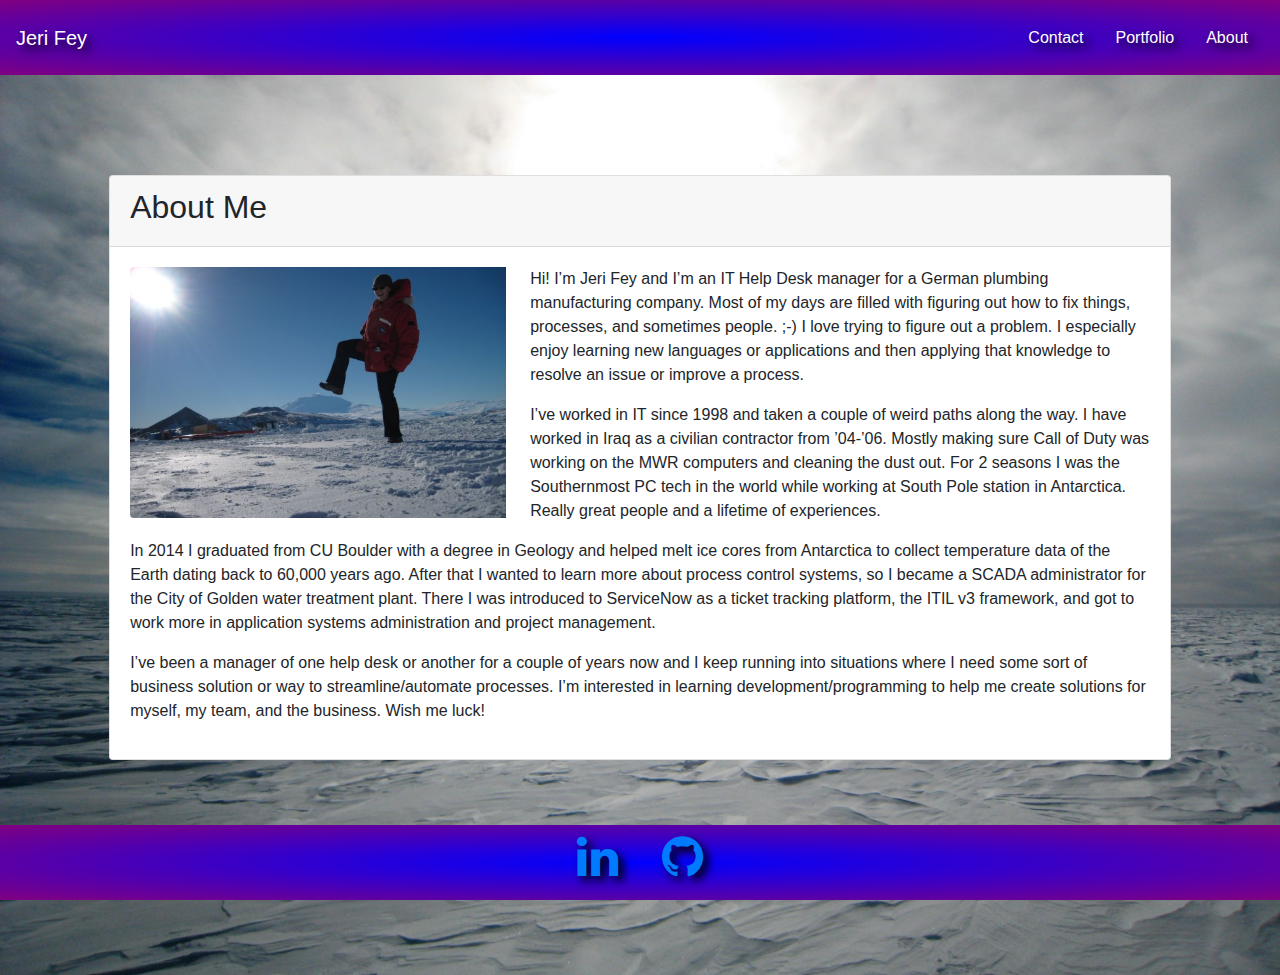
==== about.html @ b5c99cdd "Added about.html" ====
<!DOCTYPE html>
<html lang="en">

<head>

    <!-- Required meta tags -->
    <meta charset="utf-8">
    <meta name="viewport" content="width=device-width, initial-scale=1">

    <!-- Site Favicon -->
    <link rel="icon" href="./images/favicon.ico" type="image/x-icon">

    <!-- Add icon library -->
    <link rel="stylesheet" href="https://cdnjs.cloudflare.com/ajax/libs/font-awesome/4.7.0/css/font-awesome.min.css">

    <!-- Reset CSS for any browser -->
    <link rel="stylesheet" type="text/css" href="css/reset.css">
    <!-- Bootstrap CSS -->
    <link rel="stylesheet" href="https://maxcdn.bootstrapcdn.com/bootstrap/4.0.0/css/bootstrap.min.css">
    <link rel="stylesheet" href="https://stackpath.bootstrapcdn.com/bootstrap/4.5.2/css/bootstrap.min.css"
        integrity="sha384-JcKb8q3iqJ61gNV9KGb8thSsNjpSL0n8PARn9HuZOnIxN0hoP+VmmDGMN5t9UJ0Z" crossorigin="anonymous" />
    <!-- Additional CSS -->
    <link rel="stylesheet" type="text/css" href="css/styles.css" />
    <!-- JQuery CDN links -->
    <script src="https://code.jquery.com/jquery-3.5.1.slim.min.js"
        integrity="sha384-DfXdz2htPH0lsSSs5nCTpuj/zy4C+OGpamoFVy38MVBnE+IbbVYUew+OrCXaRkfj"
        crossorigin="anonymous"></script>
    <!-- <script src="https://cdn.jsdelivr.net/npm/popper.js@1.16.1/dist/umd/popper.min.js"
        integrity="sha384-9/reFTGAW83EW2RDu2S0VKaIzap3H66lZH81PoYlFhbGU+6BZp6G7niu735Sk7lN"
        crossorigin="anonymous"></script> -->

    <!-- Bootstrap JavaScrip CDN -->
    <script src="https://stackpath.bootstrapcdn.com/bootstrap/4.5.2/js/bootstrap.min.js"
        integrity="sha384-B4gt1jrGC7Jh4AgTPSdUtOBvfO8shuf57BaghqFfPlYxofvL8/KUEfYiJOMMV+rV"
        crossorigin="anonymous"></script>
    <script src="https://maxcdn.bootstrapcdn.com/bootstrap/4.0.0/js/bootstrap.min.js"></script>
    <title>Jeri_s Responsive Portfolio Site</title>

</head>

<body>
    <!-- start nav bar -->
    <nav class="navbar navbar-expand-lg navbar-light bg-light" id="grad1" class="align-center text-center">
        <div class="d-flex flex-grow-1">
            <span class="w-100 d-lg-none d-block">
                <!-- hidden spacer to center brand on mobile --></span>
            <a class="navbar-brand d-lg-inline-block" href="./index.html" id="navbar">Jeri Fey</a>
            </a>
            <div class="w-100 text-right">
                <button class="navbar-toggler" type="button" data-toggle="collapse" data-target="#myNavbar">
                    <span class="navbar-toggler-icon"></span>
                </button>
            </div>
        </div>
        <div class="collapse navbar-collapse flex-grow-1 text-right" id="myNavbar">
            <ul class="navbar-nav ml-auto flex-nowrap">
                <li class="nav-item">
                    <a href="./contact.html" class="nav-link m-2 menu-item nav-active" id="navbar">Contact</a>
                </li>
                <li class="nav-item">
                    <a href="./portfolio.html" class="nav-link m-2 menu-item" id="navbar">Portfolio</a>
                </li>
                <li class="nav-item">
                    <a href="./index.html" class="nav-link m-2 menu-item" id="navbar">About</a>
                </li>
            </ul>
        </div>
    </nav>
    <!-- end nav bar -->

    <!-- For Responsive Background image -->
    <div class="bg">
        <!-- <div class="container p-5 my-5 bg-light"> -->

        <div class="row">
            <div class="col-md-1"></div>
            <div id="card" class="col-md-10">
                <div class="card">
                    <div class="card-header">
                        <h2>About Me</h2>
                        <span class="border-bottom"></span>
                    </div>

                    <section class="card-body">
                        <img class="pr-4 rounded float-left " src="./images/MtErebus.jpg"
                            alt="Jeri stepping on Mt. Erebus volcano" width="400px">

                        <p>Hi! I’m Jeri Fey and I’m an IT Help Desk manager for a German
                            plumbing manufacturing company.
                            Most of my days are filled
                            with figuring out how to fix things, processes, and sometimes people. ;-) I love trying to
                            figure
                            out a problem. I especially
                            enjoy learning new languages or applications and then applying that knowledge to resolve an
                            issue or improve a process.</p>
                        <p>I’ve worked in IT since 1998 and taken a couple of weird paths along the way. I have worked
                            in Iraq as a civilian
                            contractor from ’04-’06. Mostly making sure Call of Duty was working on the MWR computers
                            and cleaning the dust out. For
                            2 seasons I was the Southernmost PC tech in the world while working at South Pole station in
                            Antarctica. Really great
                            people and a lifetime of experiences.</p>
                        <p>In 2014 I graduated from CU Boulder with a degree in Geology and helped melt ice cores from
                            Antarctica to collect
                            temperature data of the Earth dating back to 60,000 years ago. After that I wanted to learn
                            more about process control
                            systems, so I became a SCADA administrator for the City of Golden water treatment plant.
                            There I was introduced to
                            ServiceNow as a ticket tracking platform, the ITIL v3 framework, and got to work more in
                            application systems administration and project management.</p>
                        <p>I’ve been a manager of one help desk or another for a couple of years now and I keep running
                            into situations where I
                            need some sort of business solution or way to streamline/automate processes. I’m interested
                            in learning
                            development/programming to help me create solutions for myself, my team, and the business.
                            Wish me luck!</p>
                    </section>
                </div>

            </div>
        </div>

        <footer class="fixed-bottom align-center">
            <div id="grad1" class="align-center text-center" style="color: white;">
                <nav class="justify-content-center navbar navbar-expand-lg navbar-light">
                    <span>
                        <a href="https://www.linkedin.com/in/jerifey/" class="fa fa-linkedin btn-footer" target="_blank"
                            style="padding-right: 20px;"></a>
                        <!-- <a href="https://www.instagram.com/jerifey/" class="fa fa-instagram btn-footer" target="_blank"></a> -->
                        <a href="https://github.com/jericfey?tab=repositories/" class="fa fa-github btn-footer"
                            target="_blank" style="padding-left: 20px;"></a>
                    </span>
                </nav>
            </div>
        </footer>

</body>

</html>
---- css/styles.css ----
p {
  font-size: 16px;
}

/* responsive background image */
body,
html {
  height: 100%;
}

.bg {
  /* The image used */
  background-image: url("../images/SouthPole_bg.jpg");
  overflow-x: hidden;
  /* Full height */
  height: 100%;

  /* Center and scale the image */
  background-position: center;
  background-repeat: no-repeat;
  background-size: cover;
}

nav {
  position: relative;
  z-index: 5;
}

#navbar {
  color: white;
  text-shadow: 5px 5px 10px black;
}
.contact-form {
  margin-top: 100px;
}

#card {
  margin-top: 100px;
}

/* footer gradiant */
#grad1 {
  height: 75px;
  background-color: #cccccc;
  background-image: radial-gradient(Blue, purple);
  color: white;
}

.btn-footer {
  font-size: 3rem;
  text-shadow: 5px 5px 10px black;
}

@media only screen and (max-width: 770px) {
  #navbar {
    color: black;
  }
}
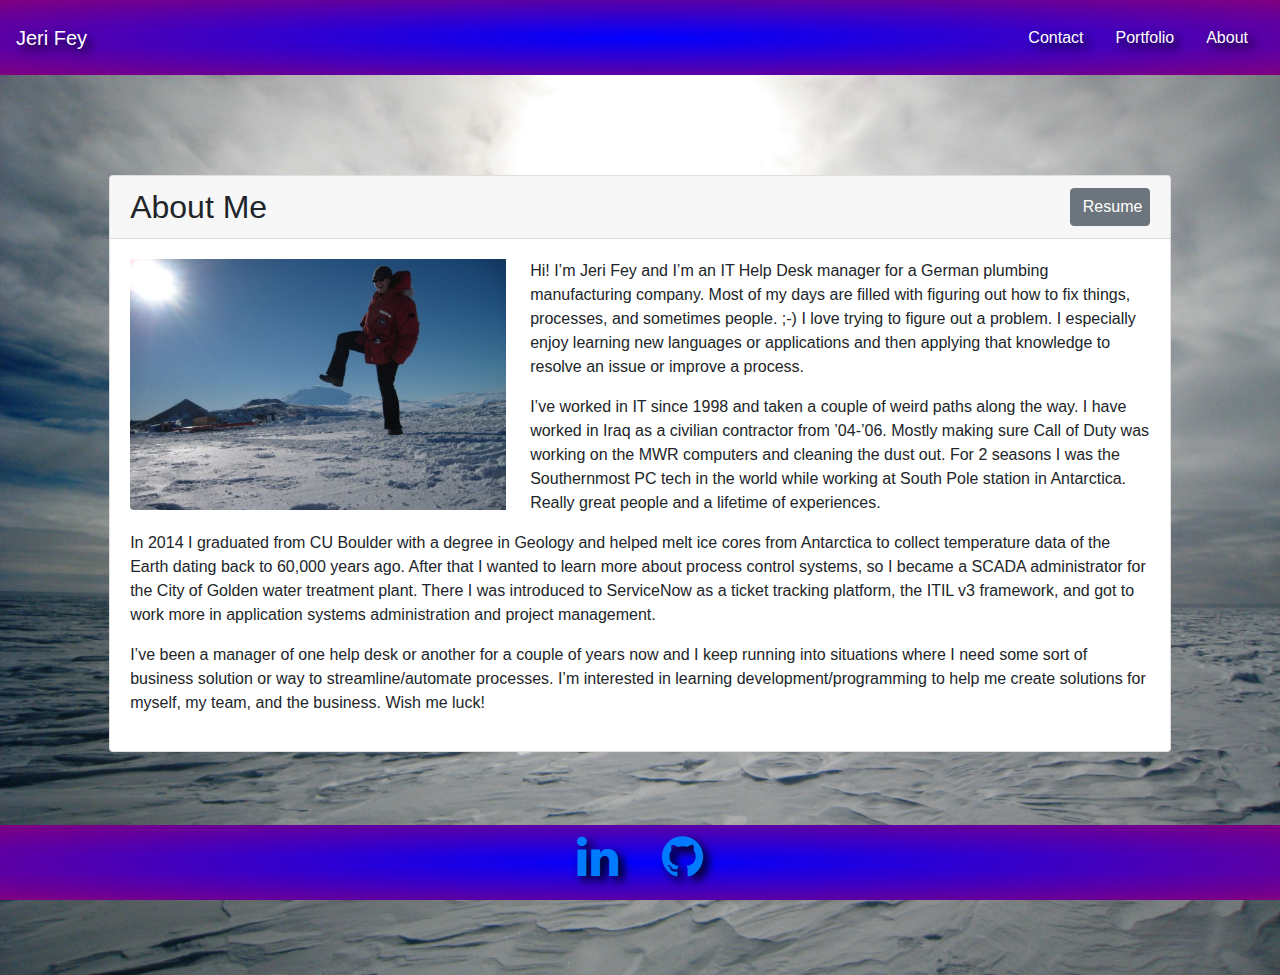
==== commit b8115266: "added resume button" ====
--- a/about.html
+++ b/about.html
@@ -16,31 +16,21 @@
     <!-- Reset CSS for any browser -->
     <link rel="stylesheet" type="text/css" href="css/reset.css">
     <!-- Bootstrap CSS -->
+    <link rel="stylesheet" type="text/css" href="css/reset.css">
     <link rel="stylesheet" href="https://maxcdn.bootstrapcdn.com/bootstrap/4.0.0/css/bootstrap.min.css">
     <link rel="stylesheet" href="https://stackpath.bootstrapcdn.com/bootstrap/4.5.2/css/bootstrap.min.css"
         integrity="sha384-JcKb8q3iqJ61gNV9KGb8thSsNjpSL0n8PARn9HuZOnIxN0hoP+VmmDGMN5t9UJ0Z" crossorigin="anonymous" />
     <!-- Additional CSS -->
     <link rel="stylesheet" type="text/css" href="css/styles.css" />
-    <!-- JQuery CDN links -->
-    <script src="https://code.jquery.com/jquery-3.5.1.slim.min.js"
-        integrity="sha384-DfXdz2htPH0lsSSs5nCTpuj/zy4C+OGpamoFVy38MVBnE+IbbVYUew+OrCXaRkfj"
-        crossorigin="anonymous"></script>
-    <!-- <script src="https://cdn.jsdelivr.net/npm/popper.js@1.16.1/dist/umd/popper.min.js"
-        integrity="sha384-9/reFTGAW83EW2RDu2S0VKaIzap3H66lZH81PoYlFhbGU+6BZp6G7niu735Sk7lN"
-        crossorigin="anonymous"></script> -->
 
-    <!-- Bootstrap JavaScrip CDN -->
-    <script src="https://stackpath.bootstrapcdn.com/bootstrap/4.5.2/js/bootstrap.min.js"
-        integrity="sha384-B4gt1jrGC7Jh4AgTPSdUtOBvfO8shuf57BaghqFfPlYxofvL8/KUEfYiJOMMV+rV"
-        crossorigin="anonymous"></script>
-    <script src="https://maxcdn.bootstrapcdn.com/bootstrap/4.0.0/js/bootstrap.min.js"></script>
+
     <title>Jeri_s Responsive Portfolio Site</title>
+
 
 </head>
 
 <body>
-    <!-- start nav bar -->
-    <nav class="navbar navbar-expand-lg navbar-light bg-light" id="grad1" class="align-center text-center">
+    <nav class="navbar navbar-expand-lg navbar-light bg-light" id="grad1">
         <div class="d-flex flex-grow-1">
             <span class="w-100 d-lg-none d-block">
                 <!-- hidden spacer to center brand on mobile --></span>
@@ -61,13 +51,13 @@
                     <a href="./portfolio.html" class="nav-link m-2 menu-item" id="navbar">Portfolio</a>
                 </li>
                 <li class="nav-item">
-                    <a href="./index.html" class="nav-link m-2 menu-item" id="navbar">About</a>
+                    <a href="./about.html" class="nav-link m-2 menu-item" id="navbar">About</a>
                 </li>
+
             </ul>
         </div>
     </nav>
     <!-- end nav bar -->
-
     <!-- For Responsive Background image -->
     <div class="bg">
         <!-- <div class="container p-5 my-5 bg-light"> -->
@@ -78,7 +68,11 @@
                 <div class="card">
                     <div class="card-header">
                         <h2>About Me</h2>
+
+                        <button type="button" class="btn btn-secondary btn-md float-md-right" id="resume">Resume</button>
+
                         <span class="border-bottom"></span>
+
                     </div>
 
                     <section class="card-body">
@@ -119,7 +113,6 @@
 
             </div>
         </div>
-
         <footer class="fixed-bottom align-center">
             <div id="grad1" class="align-center text-center" style="color: white;">
                 <nav class="justify-content-center navbar navbar-expand-lg navbar-light">
@@ -134,6 +127,19 @@
             </div>
         </footer>
 
+        <!-- JQuery CDN links -->
+        <script src="https://code.jquery.com/jquery-3.5.1.slim.min.js"
+            integrity="sha384-DfXdz2htPH0lsSSs5nCTpuj/zy4C+OGpamoFVy38MVBnE+IbbVYUew+OrCXaRkfj"
+            crossorigin="anonymous"></script>
+        <script src="https://cdn.jsdelivr.net/npm/popper.js@1.16.1/dist/umd/popper.min.js"
+            integrity="sha384-9/reFTGAW83EW2RDu2S0VKaIzap3H66lZH81PoYlFhbGU+6BZp6G7niu735Sk7lN"
+            crossorigin="anonymous"></script>
+
+        <!-- Bootstrap JavaScrip CDN -->
+        <script src="https://stackpath.bootstrapcdn.com/bootstrap/4.5.2/js/bootstrap.min.js"
+            integrity="sha384-B4gt1jrGC7Jh4AgTPSdUtOBvfO8shuf57BaghqFfPlYxofvL8/KUEfYiJOMMV+rV"
+            crossorigin="anonymous"></script>
+        <script src="https://maxcdn.bootstrapcdn.com/bootstrap/4.0.0/js/bootstrap.min.js"></script>
 </body>
 
 </html>--- a/css/styles.css
+++ b/css/styles.css
@@ -19,10 +19,15 @@
   background-position: center;
   background-repeat: no-repeat;
   background-size: cover;
+  position: relative;
+}
+
+#welcome {
+  position: absolute;
 }
 
 nav {
-  position: relative;
+  /* position: relative; */
   z-index: 5;
 }
 
@@ -36,6 +41,18 @@
 
 #card {
   margin-top: 100px;
+}
+
+h2 {
+  display: inline;
+  margin: 0;
+  
+}
+#resume {
+  float: right;
+  display: inline-flex;
+  width: 80px;
+  padding-left: ;
 }
 
 /* footer gradiant */
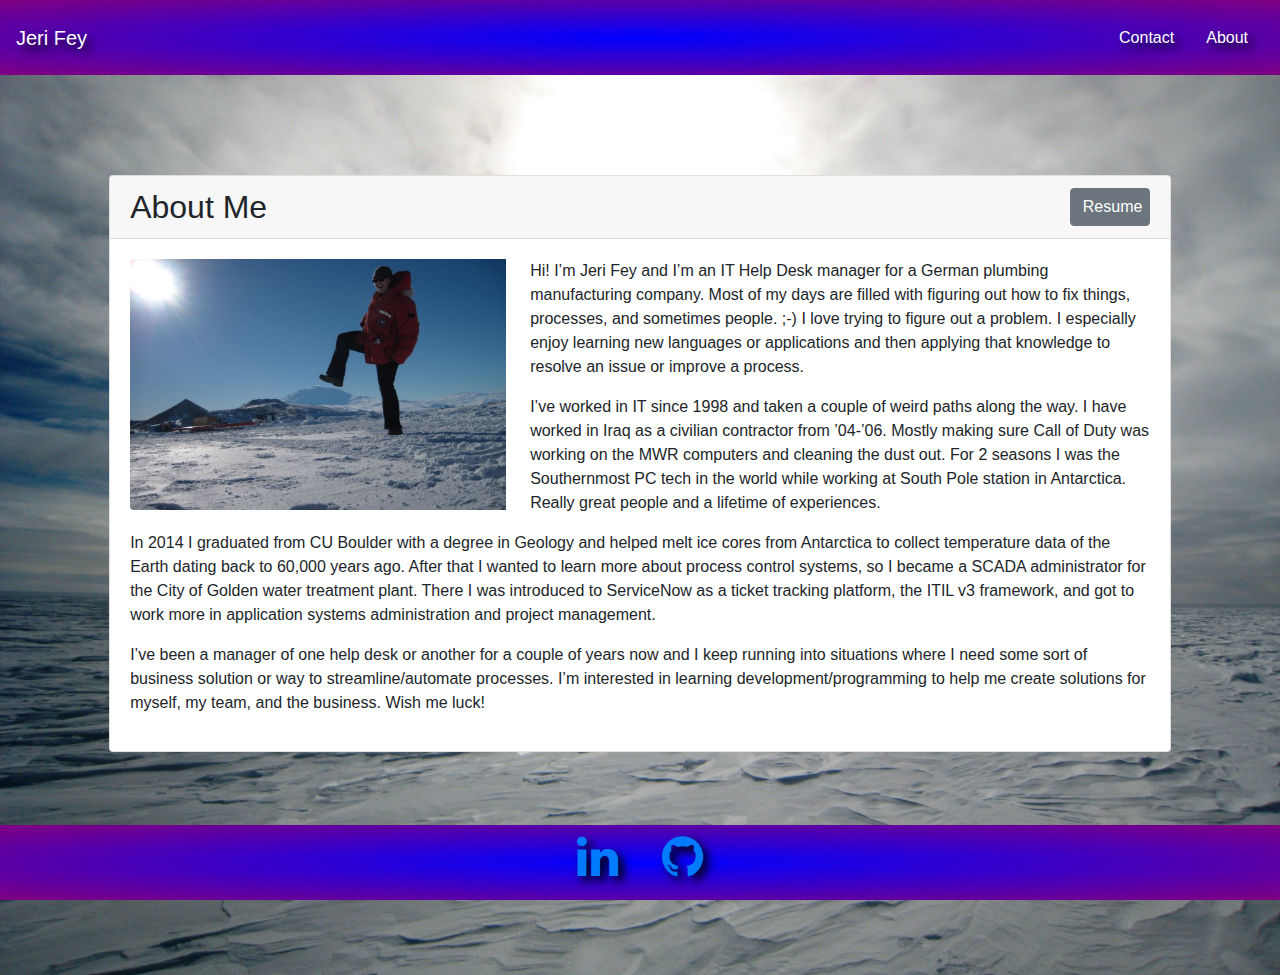
==== commit 3eefbe1e: "Updated resume, index page and new project" ====
--- a/about.html
+++ b/about.html
@@ -47,9 +47,9 @@
                 <li class="nav-item">
                     <a href="./contact.html" class="nav-link m-2 menu-item nav-active" id="navbar">Contact</a>
                 </li>
-                <li class="nav-item">
+                <!-- <li class="nav-item">
                     <a href="./portfolio.html" class="nav-link m-2 menu-item" id="navbar">Portfolio</a>
-                </li>
+                </li> -->
                 <li class="nav-item">
                     <a href="./about.html" class="nav-link m-2 menu-item" id="navbar">About</a>
                 </li>
@@ -67,9 +67,10 @@
             <div id="card" class="col-md-10">
                 <div class="card">
                     <div class="card-header">
-                        <h2>About Me</h2>
+                        <h2 id="about">About Me</h2>
 
-                        <button type="button" class="btn btn-secondary btn-md float-md-right" id="resume">Resume</button>
+                        <button type="button" class="btn btn-secondary btn-md float-md-right"
+                            id="resume">Resume</button>
 
                         <span class="border-bottom"></span>
 
@@ -140,6 +141,7 @@
             integrity="sha384-B4gt1jrGC7Jh4AgTPSdUtOBvfO8shuf57BaghqFfPlYxofvL8/KUEfYiJOMMV+rV"
             crossorigin="anonymous"></script>
         <script src="https://maxcdn.bootstrapcdn.com/bootstrap/4.0.0/js/bootstrap.min.js"></script>
+        <script src="./js/script_about.js"></script>
 </body>
 
 </html>--- a/css/styles.css
+++ b/css/styles.css
@@ -43,16 +43,14 @@
   margin-top: 100px;
 }
 
-h2 {
+#about {
   display: inline;
   margin: 0;
-  
 }
 #resume {
   float: right;
   display: inline-flex;
   width: 80px;
-  padding-left: ;
 }
 
 /* footer gradiant */
@@ -68,6 +66,15 @@
   text-shadow: 5px 5px 10px black;
 }
 
+.form-group {
+  font-size: 32px;
+  text-align: center;
+}
+
+form {
+  text-align: center;
+}
+
 @media only screen and (max-width: 770px) {
   #navbar {
     color: black;
